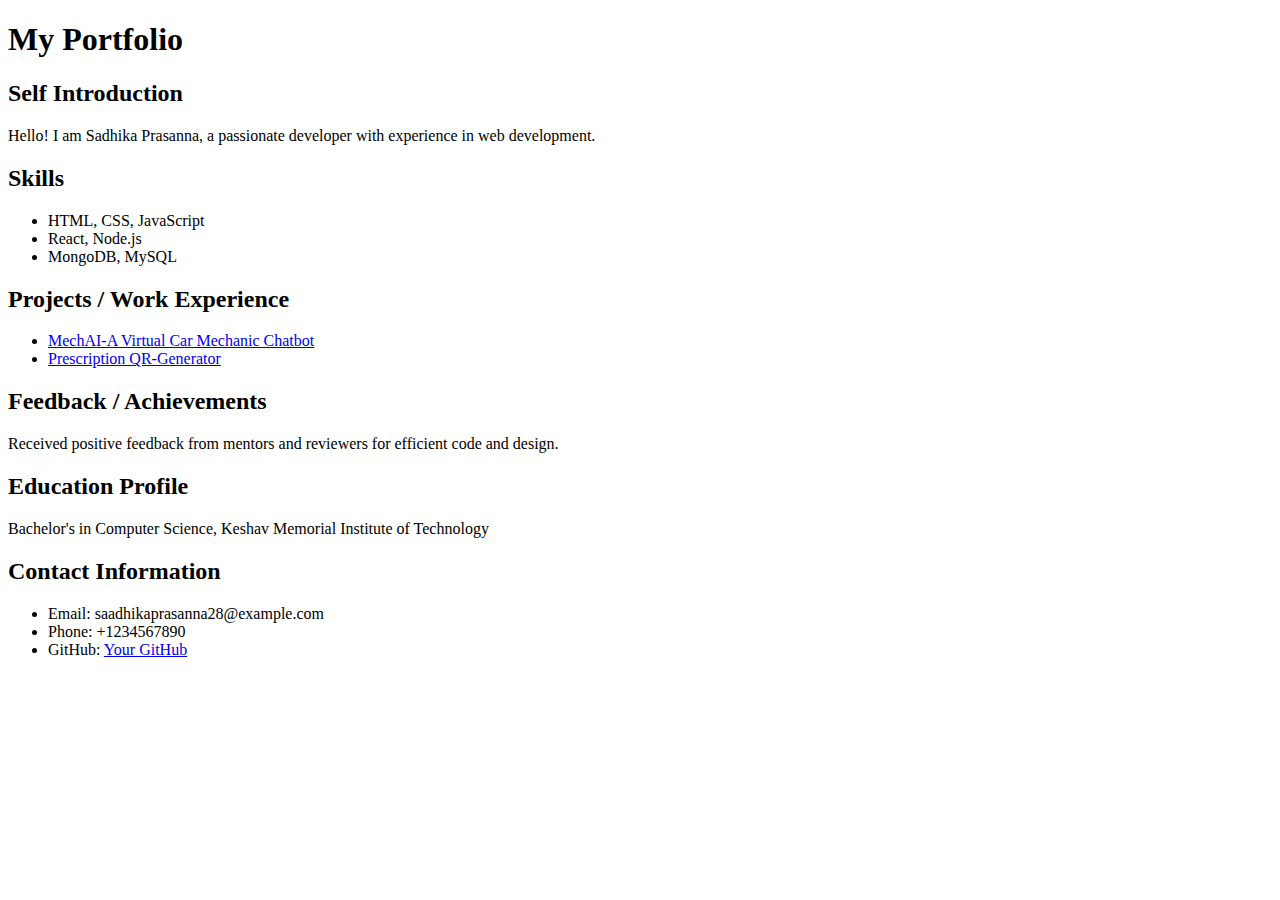
==== portfolio.html @ 3d4ee6fc "First Commit" ====
<!DOCTYPE html>
<html lang="en">
<head>
    <meta charset="UTF-8">
    <meta name="viewport" content="width=device-width, initial-scale=1.0">
    <title>My Portfolio</title>
</head>
<body>

    <h1>My Portfolio</h1>

    <h2>Self Introduction</h2>
    <p>Hello! I am Sadhika Prasanna, a passionate developer with experience in web development.</p>

    <h2>Skills</h2>
    <ul>
        <li>HTML, CSS, JavaScript</li>
        <li>React, Node.js</li>
        <li>MongoDB, MySQL</li>
    </ul>

    <h2>Projects / Work Experience</h2>
    <ul>
        <li><a href="https://github.com/sadhikaprasanna/MechAI-Chatbot">MechAI-A Virtual Car Mechanic Chatbot</a></li>
        <li><a href="https://github.com/sadhikaprasanna/prescription-qrcode-generation">Prescription QR-Generator</a></li>
    </ul>

    <h2>Feedback / Achievements</h2>
    <p>Received positive feedback from mentors and reviewers for efficient code and design.</p>

    <h2>Education Profile</h2>
    <p>Bachelor's in Computer Science, Keshav Memorial Institute of Technology</p>

    <h2>Contact Information</h2>
    <ul>
        <li>Email: saadhikaprasanna28@example.com</li>
        <li>Phone: +1234567890</li>
        <li>GitHub: <a href="https://github.com/sadhikaprasanna">Your GitHub</a></li>
    </ul>

</body>
</html>
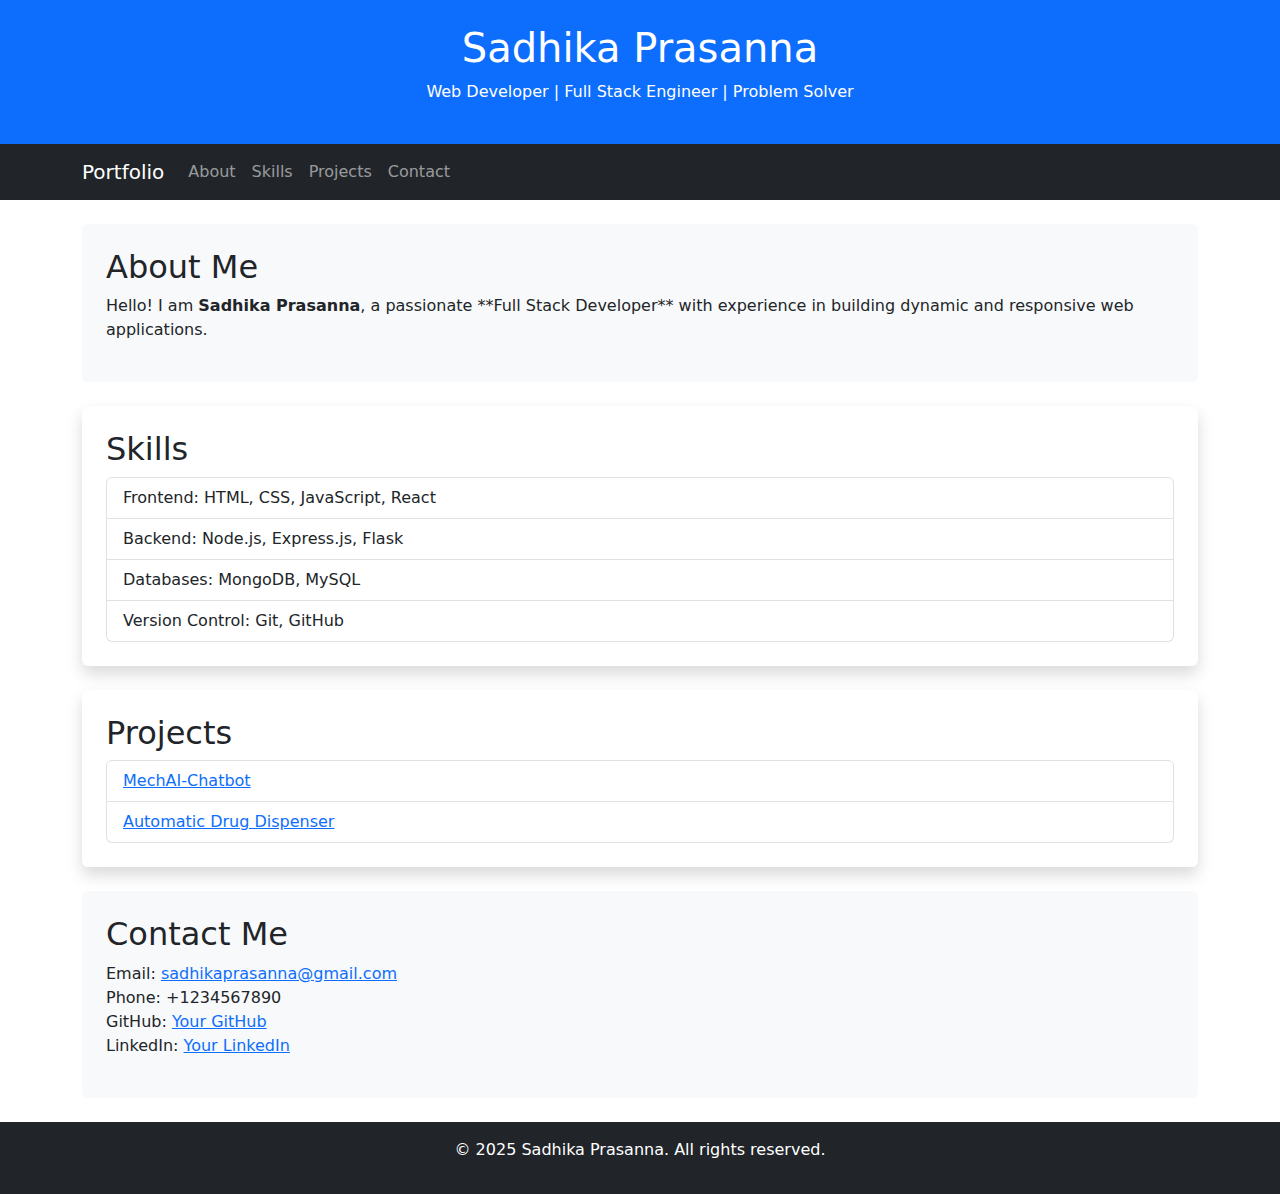
==== commit be38f2bb: "Updated with Bootstrap" ====
--- a/portfolio.html
+++ b/portfolio.html
@@ -4,39 +4,74 @@
     <meta charset="UTF-8">
     <meta name="viewport" content="width=device-width, initial-scale=1.0">
     <title>My Portfolio</title>
+    <!-- Bootstrap CDN -->
+    <link href="https://cdn.jsdelivr.net/npm/bootstrap@5.3.0/dist/css/bootstrap.min.css" rel="stylesheet">
 </head>
 <body>
 
-    <h1>My Portfolio</h1>
+    <header class="bg-primary text-white text-center py-4">
+        <h1>Sadhika Prasanna</h1>
+        <p>Web Developer | Full Stack Engineer | Problem Solver</p>
+    </header>
 
-    <h2>Self Introduction</h2>
-    <p>Hello! I am Sadhika Prasanna, a passionate developer with experience in web development.</p>
+    <nav class="navbar navbar-expand-lg navbar-dark bg-dark">
+        <div class="container">
+            <a class="navbar-brand" href="#">Portfolio</a>
+            <button class="navbar-toggler" type="button" data-bs-toggle="collapse" data-bs-target="#navbarNav">
+                <span class="navbar-toggler-icon"></span>
+            </button>
+            <div class="collapse navbar-collapse" id="navbarNav">
+                <ul class="navbar-nav">
+                    <li class="nav-item"><a class="nav-link" href="#about">About</a></li>
+                    <li class="nav-item"><a class="nav-link" href="#skills">Skills</a></li>
+                    <li class="nav-item"><a class="nav-link" href="#projects">Projects</a></li>
+                    <li class="nav-item"><a class="nav-link" href="#contact">Contact</a></li>
+                </ul>
+            </div>
+        </div>
+    </nav>
 
-    <h2>Skills</h2>
-    <ul>
-        <li>HTML, CSS, JavaScript</li>
-        <li>React, Node.js</li>
-        <li>MongoDB, MySQL</li>
-    </ul>
+    <main class="container my-4">
+        <section id="about" class="p-4 bg-light rounded">
+            <h2>About Me</h2>
+            <p>Hello! I am <strong>Sadhika Prasanna</strong>, a passionate **Full Stack Developer** with experience in building dynamic and responsive web applications.</p>
+        </section>
 
-    <h2>Projects / Work Experience</h2>
-    <ul>
-        <li><a href="https://github.com/sadhikaprasanna/MechAI-Chatbot">MechAI-A Virtual Car Mechanic Chatbot</a></li>
-        <li><a href="https://github.com/sadhikaprasanna/prescription-qrcode-generation">Prescription QR-Generator</a></li>
-    </ul>
+        <section id="skills" class="mt-4 p-4 bg-white shadow rounded">
+            <h2>Skills</h2>
+            <ul class="list-group">
+                <li class="list-group-item">Frontend: HTML, CSS, JavaScript, React</li>
+                <li class="list-group-item">Backend: Node.js, Express.js, Flask</li>
+                <li class="list-group-item">Databases: MongoDB, MySQL</li>
+                <li class="list-group-item">Version Control: Git, GitHub</li>
+            </ul>
+        </section>
 
-    <h2>Feedback / Achievements</h2>
-    <p>Received positive feedback from mentors and reviewers for efficient code and design.</p>
+        <section id="projects" class="mt-4 p-4 bg-white shadow rounded">
+            <h2>Projects</h2>
+            <ul class="list-group">
+                <li class="list-group-item"><a href="https://github.com/sadhikaprasanna/MechAI-Chatbot" target="_blank">MechAI-Chatbot</a></li>
+                <li class="list-group-item"><a href="https://github.com/sadhikaprasanna/prescription-qrcode-generation" target="_blank">Automatic Drug Dispenser</a></li>
+            </ul>
+        </section>
 
-    <h2>Education Profile</h2>
-    <p>Bachelor's in Computer Science, Keshav Memorial Institute of Technology</p>
+        <section id="contact" class="mt-4 p-4 bg-light rounded">
+            <h2>Contact Me</h2>
+            <ul class="list-unstyled">
+                <li>Email: <a href="mailto:your.email@example.com">sadhikaprasanna@gmail.com</a></li>
+                <li>Phone: +1234567890</li>
+                <li>GitHub: <a href="https://github.com/sadhikaprasanna" target="_blank">Your GitHub</a></li>
+                <li>LinkedIn: <a href="https://linkedin.com/in/sadhikaprasanna" target="_blank">Your LinkedIn</a></li>
+            </ul>
+        </section>
+    </main>
 
-    <h2>Contact Information</h2>
-    <ul>
-        <li>Email: saadhikaprasanna28@example.com</li>
-        <li>Phone: +1234567890</li>
-        <li>GitHub: <a href="https://github.com/sadhikaprasanna">Your GitHub</a></li>
-    </ul>
+    <footer class="text-center bg-dark text-white py-3">
+        <p>© 2025 Sadhika Prasanna. All rights reserved.</p>
+    </footer>
+
+    <!-- Bootstrap JS -->
+    <script src="https://cdn.jsdelivr.net/npm/bootstrap@5.3.0/dist/js/bootstrap.bundle.min.js"></script>
 
 </body>
 </html>
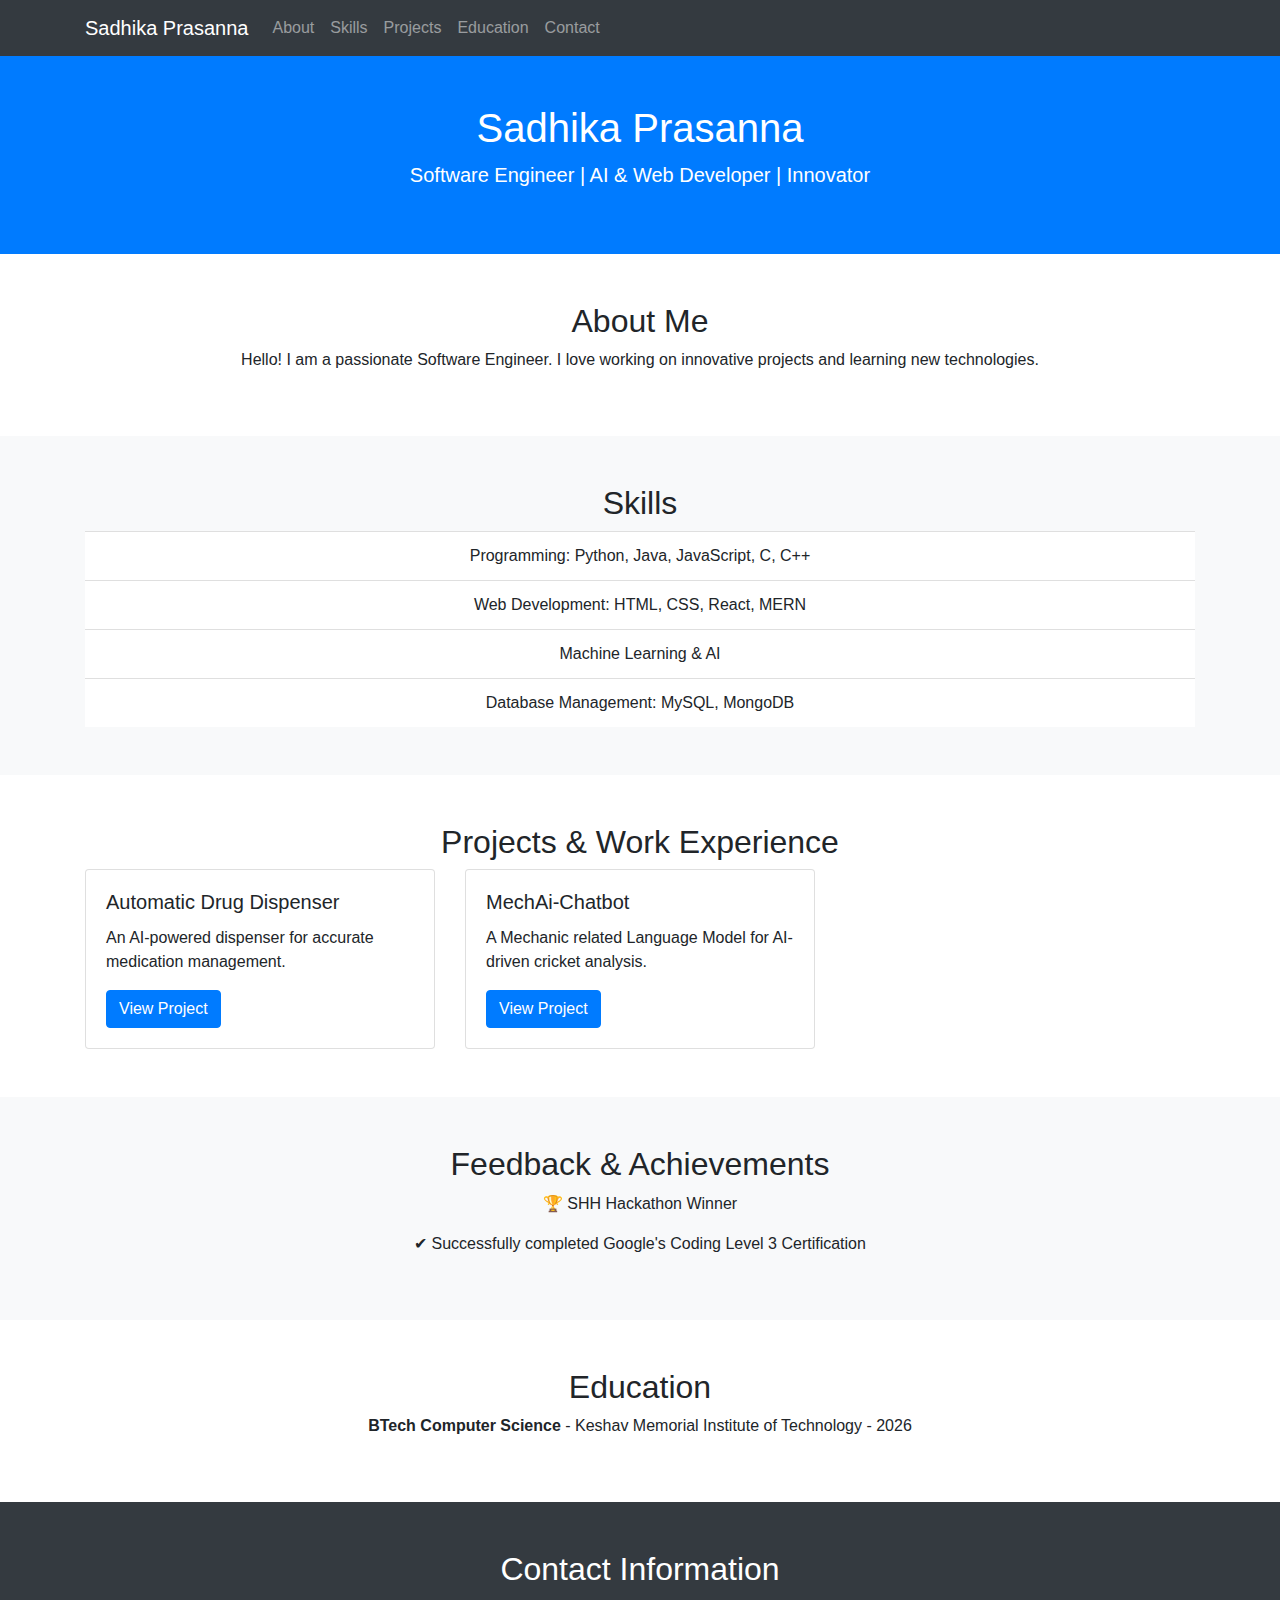
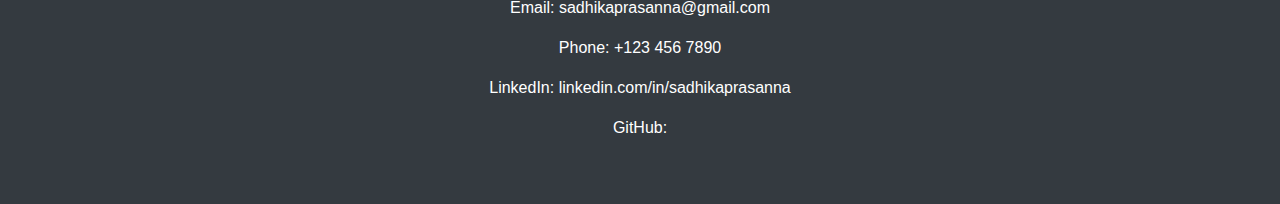
==== commit b0c447a4: "updated with downloaded bootstrap" ====
--- a/portfolio.html
+++ b/portfolio.html
@@ -3,75 +3,108 @@
 <head>
     <meta charset="UTF-8">
     <meta name="viewport" content="width=device-width, initial-scale=1.0">
-    <title>My Portfolio</title>
-    <!-- Bootstrap CDN -->
-    <link href="https://cdn.jsdelivr.net/npm/bootstrap@5.3.0/dist/css/bootstrap.min.css" rel="stylesheet">
+    <title>Sadhika Prasanna</title>
+    <link rel="stylesheet" href="bootstrap/css/bootstrap.min.css">
 </head>
 <body>
 
-    <header class="bg-primary text-white text-center py-4">
-        <h1>Sadhika Prasanna</h1>
-        <p>Web Developer | Full Stack Engineer | Problem Solver</p>
-    </header>
-
+    <!-- Navbar -->
     <nav class="navbar navbar-expand-lg navbar-dark bg-dark">
         <div class="container">
-            <a class="navbar-brand" href="#">Portfolio</a>
+            <a class="navbar-brand" href="#">Sadhika Prasanna</a>
             <button class="navbar-toggler" type="button" data-bs-toggle="collapse" data-bs-target="#navbarNav">
                 <span class="navbar-toggler-icon"></span>
             </button>
             <div class="collapse navbar-collapse" id="navbarNav">
-                <ul class="navbar-nav">
-                    <li class="nav-item"><a class="nav-link" href="#about">About</a></li>
+                <ul class="navbar-nav ms-auto">
+                    <li class="nav-item"><a class="nav-link" href="#introduction">About</a></li>
                     <li class="nav-item"><a class="nav-link" href="#skills">Skills</a></li>
                     <li class="nav-item"><a class="nav-link" href="#projects">Projects</a></li>
+                    <li class="nav-item"><a class="nav-link" href="#education">Education</a></li>
                     <li class="nav-item"><a class="nav-link" href="#contact">Contact</a></li>
                 </ul>
             </div>
         </div>
     </nav>
 
-    <main class="container my-4">
-        <section id="about" class="p-4 bg-light rounded">
-            <h2>About Me</h2>
-            <p>Hello! I am <strong>Sadhika Prasanna</strong>, a passionate **Full Stack Developer** with experience in building dynamic and responsive web applications.</p>
-        </section>
+    <!-- Introduction Section -->
+    <header class="bg-primary text-white text-center py-5">
+        <div class="container">
+            <h1>Sadhika Prasanna</h1>
+            <p class="lead">Software Engineer | AI & Web Developer | Innovator</p>
+        </div>
+    </header>
 
-        <section id="skills" class="mt-4 p-4 bg-white shadow rounded">
-            <h2>Skills</h2>
-            <ul class="list-group">
-                <li class="list-group-item">Frontend: HTML, CSS, JavaScript, React</li>
-                <li class="list-group-item">Backend: Node.js, Express.js, Flask</li>
-                <li class="list-group-item">Databases: MongoDB, MySQL</li>
-                <li class="list-group-item">Version Control: Git, GitHub</li>
+    <section id="introduction" class="container py-5">
+        <h2 class="text-center">About Me</h2>
+        <p class="text-center">Hello! I am a passionate Software Engineer. I love working on innovative projects and learning new technologies.</p>
+    </section>
+
+    <!-- Skills Section -->
+    <section id="skills" class="bg-light py-5">
+        <div class="container">
+            <h2 class="text-center">Skills</h2>
+            <ul class="list-group list-group-flush text-center">
+                <li class="list-group-item">Programming: Python, Java, JavaScript, C, C++</li>
+                <li class="list-group-item">Web Development: HTML, CSS, React, MERN</li>
+                <li class="list-group-item">Machine Learning & AI</li>
+                <li class="list-group-item">Database Management: MySQL, MongoDB</li>
             </ul>
-        </section>
+        </div>
+    </section>
 
-        <section id="projects" class="mt-4 p-4 bg-white shadow rounded">
-            <h2>Projects</h2>
-            <ul class="list-group">
-                <li class="list-group-item"><a href="https://github.com/sadhikaprasanna/MechAI-Chatbot" target="_blank">MechAI-Chatbot</a></li>
-                <li class="list-group-item"><a href="https://github.com/sadhikaprasanna/prescription-qrcode-generation" target="_blank">Automatic Drug Dispenser</a></li>
-            </ul>
-        </section>
+    <!-- Projects Section -->
+    <section id="projects" class="container py-5">
+        <h2 class="text-center">Projects & Work Experience</h2>
+        <div class="row">
+            <div class="col-md-4">
+                <div class="card">
+                    <div class="card-body">
+                        <h5 class="card-title">Automatic Drug Dispenser</h5>
+                        <p class="card-text">An AI-powered dispenser for accurate medication management.</p>
+                        <a href="https://github.com/sadhikaprasanna/prescription-qr-code.git" target="_blank" class="btn btn-primary">View Project</a>
+                    </div>
+                </div>
+            </div>
+            <div class="col-md-4">
+                <div class="card">
+                    <div class="card-body">
+                        <h5 class="card-title">MechAi-Chatbot</h5>
+                        <p class="card-text">A Mechanic related Language Model for AI-driven cricket analysis.</p>
+                        <a href="https://github.com/sadhikaprasanna/mechAi-chatbot" target="_blank" class="btn btn-primary">View Project</a>
+                    </div>
+                </div>
+            </div>
+        </div>
+    </section>
 
-        <section id="contact" class="mt-4 p-4 bg-light rounded">
-            <h2>Contact Me</h2>
-            <ul class="list-unstyled">
-                <li>Email: <a href="mailto:your.email@example.com">sadhikaprasanna@gmail.com</a></li>
-                <li>Phone: +1234567890</li>
-                <li>GitHub: <a href="https://github.com/sadhikaprasanna" target="_blank">Your GitHub</a></li>
-                <li>LinkedIn: <a href="https://linkedin.com/in/sadhikaprasanna" target="_blank">Your LinkedIn</a></li>
-            </ul>
-        </section>
-    </main>
+    <!-- Feedback & Achievements -->
+    <section id="feedback" class="bg-light py-5">
+        <div class="container">
+            <h2 class="text-center">Feedback & Achievements</h2>
+            <p class="text-center">🏆 SHH Hackathon Winner</p>
+            <p class="text-center">✔ Successfully completed Google's Coding Level 3 Certification</p>
+        </div>
+    </section>
 
-    <footer class="text-center bg-dark text-white py-3">
-        <p>© 2025 Sadhika Prasanna. All rights reserved.</p>
-    </footer>
+    <!-- Education Section -->
+    <section id="education" class="container py-5">
+        <h2 class="text-center">Education</h2>
+        <p class="text-center"><strong>BTech Computer Science</strong> - Keshav Memorial Institute of Technology - 2026</p>
+    </section>
 
-    <!-- Bootstrap JS -->
-    <script src="https://cdn.jsdelivr.net/npm/bootstrap@5.3.0/dist/js/bootstrap.bundle.min.js"></script>
+    <!-- Contact Section -->
+    <section id="contact" class="bg-dark text-white py-5">
+        <div class="container text-center">
+            <h2>Contact Information</h2>
+            <p>Email: <a href="mailto:angelena.shiny@gmail.com" class="text-white">sadhikaprasanna@gmail.com</a></p>
+            <p>Phone: +123 456 7890</p>
+            <p>LinkedIn: <a href="https://www.linkedin.com/in/sadhikaprasanna" target="_blank" class="text-white">linkedin.com/in/sadhikaprasanna</a></p>
+            <p>GitHub: <a href="https://github.com/sadhikaprasanna" target="_blank" class="text-white"><github class="com">
+            <sadhikaprasanna></sadhikaprasanna></a></p>
+        </div>
+    </section>
 
+    <script src="bootstrap/js/bootstrap.bundle.min.js"></script>
 </body>
 </html>
